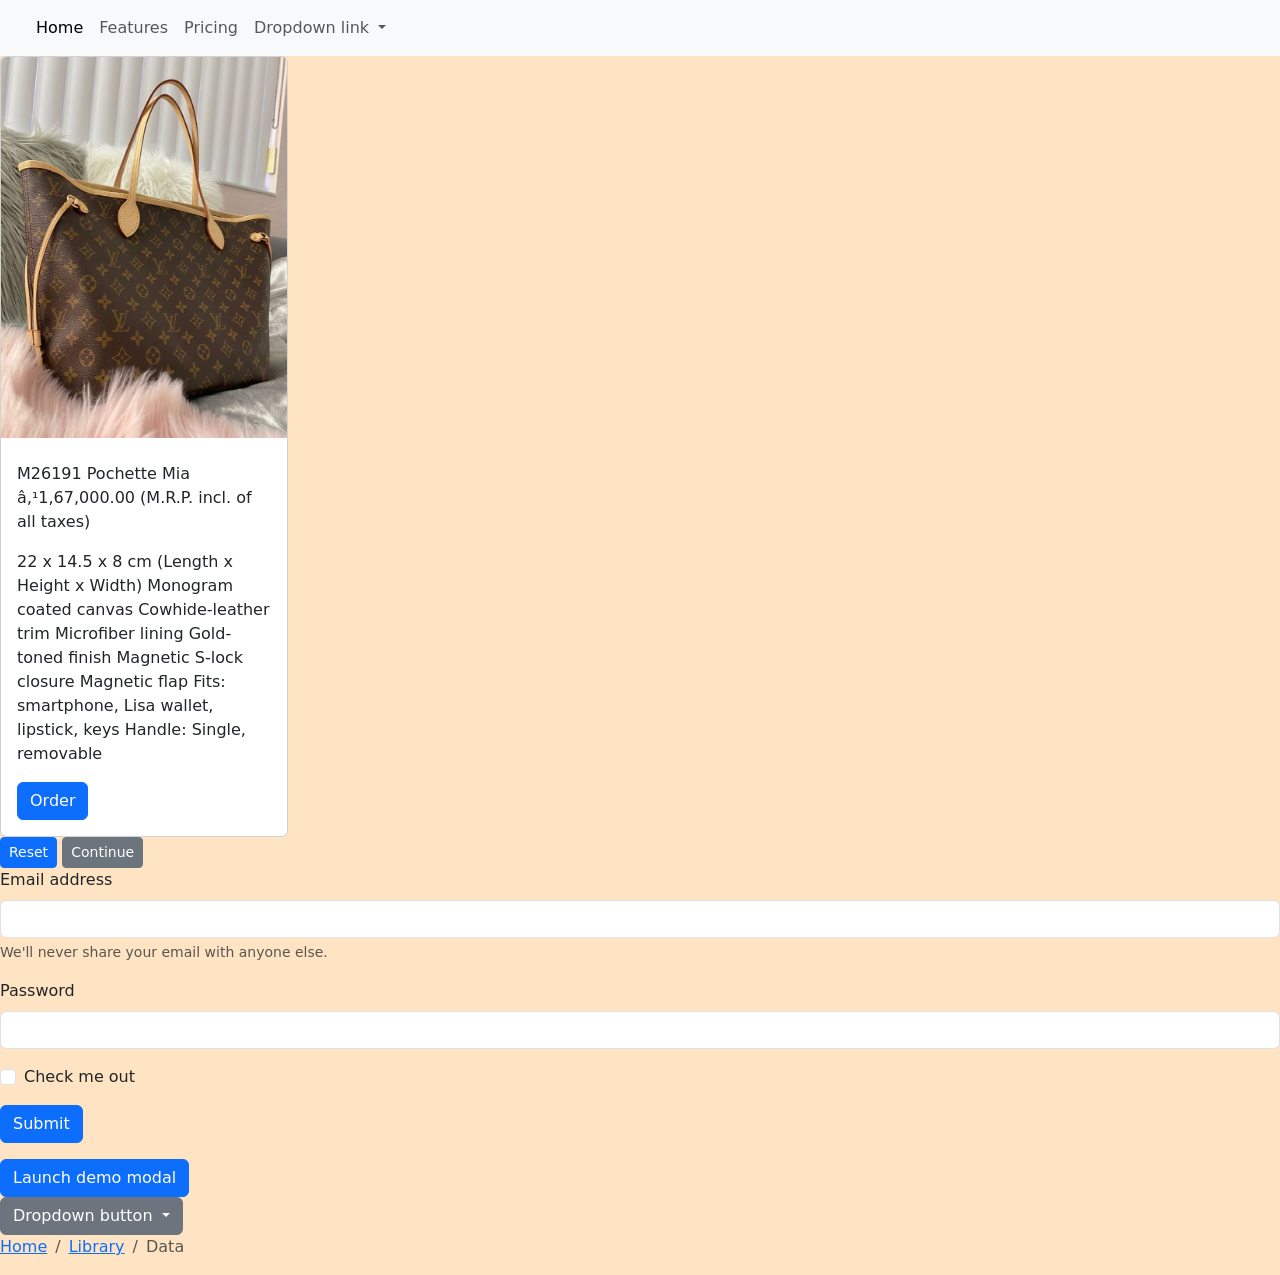
==== prac 13.html @ 6ad545d2 "practical 13 done" ====
<html>
    <head>
    <link href="https://cdn.jsdelivr.net/npm/bootstrap@5.0.2/dist/css/bootstrap.min.css" rel="stylesheet" integrity="sha384-EVSTQN3/azprG1Anm3QDgpJLIm9Nao0Yz1ztcQTwFspd3yD65VohhpuuCOmLASjC" crossorigin="anonymous">
    <script src="https://cdn.jsdelivr.net/npm/@popperjs/core@2.9.2/dist/umd/popper.min.js" integrity="sha384-IQsoLXl5PILFhosVNubq5LC7Qb9DXgDA9i+tQ8Zj3iwWAwPtgFTxbJ8NT4GN1R8p" crossorigin="anonymous"></script>
<script src="https://cdn.jsdelivr.net/npm/bootstrap@5.0.2/dist/js/bootstrap.min.js" integrity="sha384-cVKIPhGWiC2Al4u+LWgxfKTRIcfu0JTxR+EQDz/bgldoEyl4H0zUF0QKbrJ0EcQF" crossorigin="anonymous">
</script>
    </head>
        <body style ="background-color: bisque">
<nav class="navbar navbar-expand-lg navbar-light bg-light">
  <div class="container-fluid">
    <a class="navbar-brand" href="#"></a>
    <button class="navbar-toggler" type="button" data-bs-toggle="collapse" data-bs-target="#navbarNavDropdown" aria-controls="navbarNavDropdown" aria-expanded="false" aria-label="Toggle navigation">
      <span class="navbar-toggler-icon"></span>
    </button>
    <div class="collapse navbar-collapse" id="navbarNavDropdown">
      <ul class="navbar-nav">
        <li class="nav-item">
          <a class="nav-link active" aria-current="page" href="#">Home</a>
        </li>
        <li class="nav-item">
          <a class="nav-link" href="#">Features</a>
        </li>
        <li class="nav-item">
          <a class="nav-link" href="#">Pricing</a>
        </li>
        <li class="nav-item dropdown">
          <a class="nav-link dropdown-toggle" href="#" id="navbarDropdownMenuLink" role="button" data-bs-toggle="dropdown" aria-expanded="false">
            Dropdown link
          </a>
          <ul class="dropdown-menu" aria-labelledby="navbarDropdownMenuLink">
            <li><a class="dropdown-item" href="#">Action</a></li>
            <li><a class="dropdown-item" href="#">Another action</a></li>
            <li><a class="dropdown-item" href="#">Something else here</a></li>
          </ul>
        </li>
      </ul>
    </div>
  </div>
</nav>
<div class="card" style="width: 18rem;">
  <img src="WhatsApp Image 2026-04-15 at 9.20.47 PM.jpeg" class="card-img-top" alt="30">
  <div class="card-body">
    <h5 class="louis vuittion x30"></h5>
    <p class="card-text">M26191
Pochette Mia

₹1,67,000.00
(M.R.P. incl. of all taxes)</p>
<p>
    22 x 14.5 x 8 cm
(Length x Height x Width)
Monogram coated canvas
Cowhide-leather trim
Microfiber lining
Gold-toned finish
Magnetic S-lock closure
Magnetic flap
Fits: smartphone, Lisa wallet, lipstick, keys
Handle: Single, removable
</p>
    <a href="#" class="btn btn-primary">Order</a>
  </div>
</div>
<button type="button" class="btn btn-primary btn-sm">Reset</button>
<button type="button" class="btn btn-secondary btn-sm">Continue</button>
<form>
  <div class="mb-3">
    <label for="exampleInputEmail1" class="form-label">Email address</label>
    <input type="email" class="form-control" id="exampleInputEmail1" aria-describedby="emailHelp">
    <div id="emailHelp" class="form-text">We'll never share your email with anyone else.</div>
  </div>
  <div class="mb-3">
    <label for="exampleInputPassword1" class="form-label">Password</label>
    <input type="password" class="form-control" id="exampleInputPassword1">
  </div>
  <div class="mb-3 form-check">
    <input type="checkbox" class="form-check-input" id="exampleCheck1">
    <label class="form-check-label" for="exampleCheck1">Check me out</label>
  </div>
  <button type="submit" class="btn btn-primary">Submit</button>
</form>
<button type="button" class="btn btn-primary" data-bs-toggle="modal" data-bs-target="#exampleModal">
  Launch demo modal
</button>
<div class="modal fade" id="exampleModal" tabindex="-1" aria-labelledby="exampleModalLabel" aria-hidden="true">
  <div class="modal-dialog">
    <div class="modal-content">
      <div class="modal-header">
        <h5 class="modal-title" id="exampleModalLabel">Modal title</h5>
        <button type="button" class="btn-close" data-bs-dismiss="modal" aria-label="Close"></button>
      </div>
      <div class="modal-body">
      </div>
      <div class="modal-footer">
        <button type="button" class="btn btn-secondary" data-bs-dismiss="modal">Close</button>
        <button type="button" class="btn btn-primary">Save changes</button>
      </div>
    </div>
  </div>
</div>
<div class="dropdown">
  <button class="btn btn-secondary dropdown-toggle" type="button" id="dropdownMenuButton1" data-bs-toggle="dropdown" aria-expanded="false">
    Dropdown button
  </button>
  <ul class="dropdown-menu" aria-labelledby="dropdownMenuButton1">
    <li><a class="dropdown-item" href="#">Action</a></li>
    <li><a class="dropdown-item" href="#">Another action</a></li>
    <li><a class="dropdown-item" href="#">Something else here</a></li>
  </ul>
</div>
<nav aria-label="breadcrumb">
  <ol class="breadcrumb">
    <li class="breadcrumb-item"><a href="#">Home</a></li>
    <li class="breadcrumb-item"><a href="#">Library</a></li>
    <li class="breadcrumb-item active" aria-current="page">Data</li>
  </ol>
</nav>
    </body>
</html>
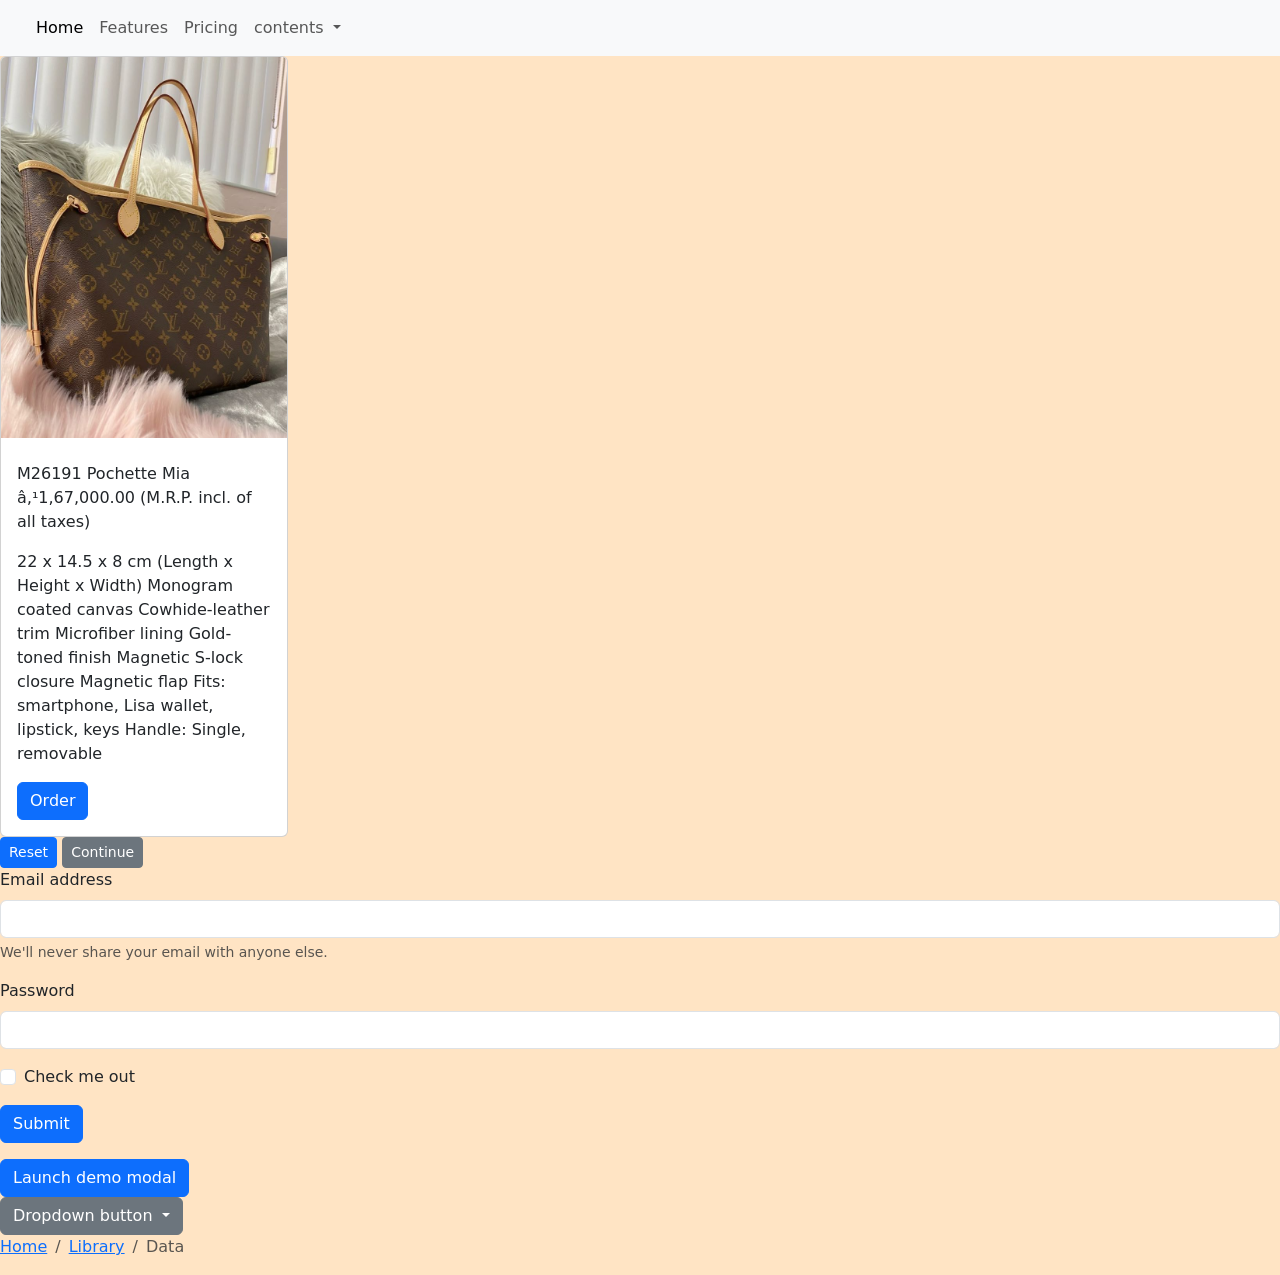
==== commit e014a77a: "all ok" ====
--- a/prac 13.html
+++ b/prac 13.html
@@ -25,7 +25,7 @@
         </li>
         <li class="nav-item dropdown">
           <a class="nav-link dropdown-toggle" href="#" id="navbarDropdownMenuLink" role="button" data-bs-toggle="dropdown" aria-expanded="false">
-            Dropdown link
+            contents
           </a>
           <ul class="dropdown-menu" aria-labelledby="navbarDropdownMenuLink">
             <li><a class="dropdown-item" href="#">Action</a></li>
